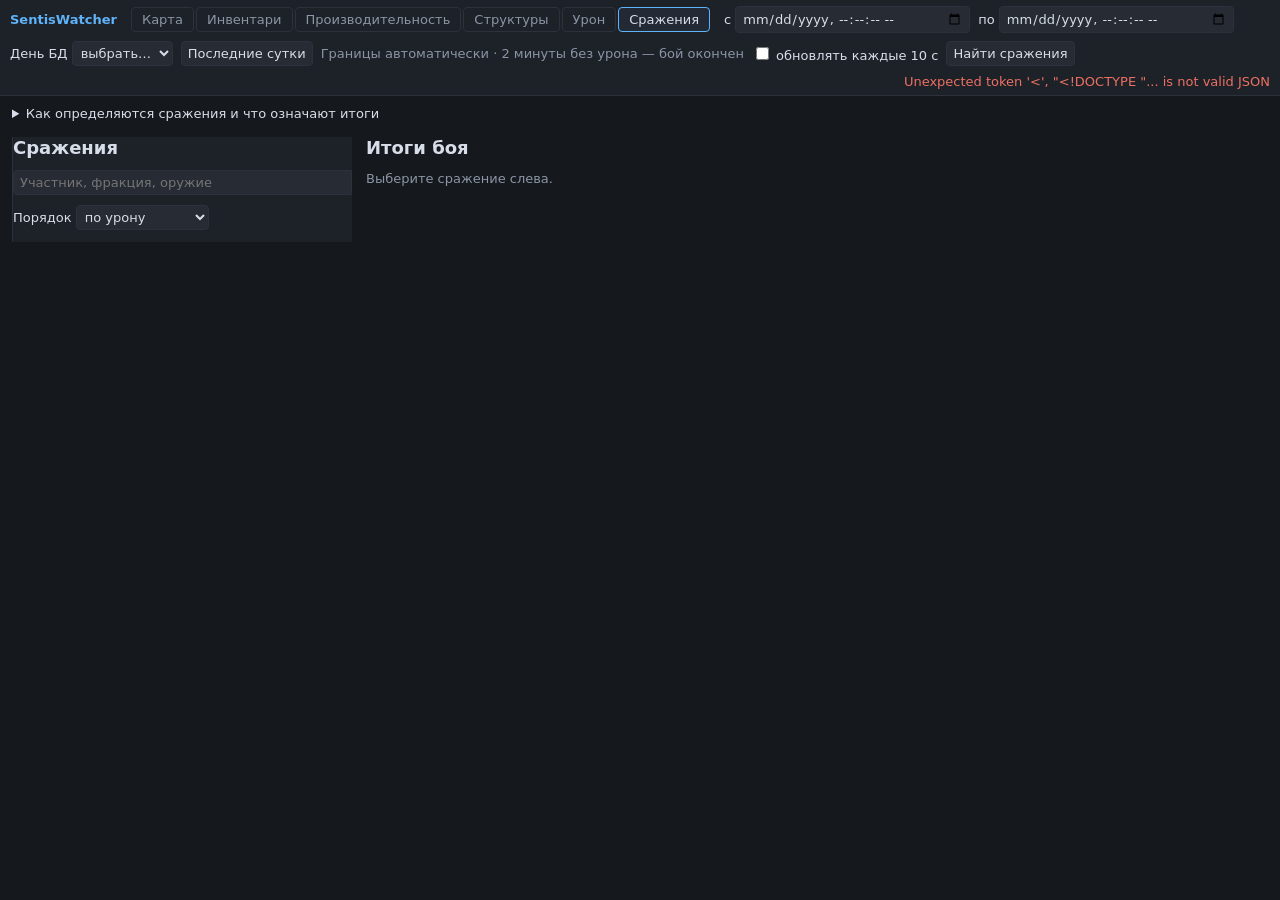
==== SentisWatcher/Web/battles.html @ 114a9abb "Battles: reports from the damage records, their economy, and a protected REST for the site battles.h" ====
<!doctype html>
<html lang="ru">
<head>
  <meta charset="utf-8">
  <title>SentisWatcher — Сражения</title>
  <meta name="viewport" content="width=device-width, initial-scale=1">
  <link rel="icon" type="image/svg+xml" href="favicon.svg">
  <link rel="stylesheet" href="style.css">
  <link rel="stylesheet" href="perf.css">
  <link rel="stylesheet" href="damage.css">
  <link rel="stylesheet" href="battles.css">
</head>
<body class="perf damage battles">
  <header>
    <div class="brand">SentisWatcher</div>
    <nav class="pages"><a href="index.html">Карта</a><a href="ledger.html">Инвентари</a><a href="perf.html">Производительность</a><a href="structures.html">Структуры</a><a href="damage.html">Урон</a><a class="here">Сражения</a></nav>
    <label>с <input id="from" type="datetime-local" step="1"></label>
    <label>по <input id="to" type="datetime-local" step="1"></label>
    <span id="zone" class="utc"></span>
    <label>День БД <select id="day"><option value="">выбрать…</option></select></label>
    <button id="lastDay">Последние сутки</button>
    <span class="utc">Границы автоматически · 2 минуты без урона — бой окончен</span>
    <label><input id="live" type="checkbox"> обновлять каждые 10 с</label>
    <button id="reload">Найти сражения</button>
    <div id="status" class="status" role="status"></div>
  </header>
  <main><section class="board">
    <details class="panel"><summary>Как определяются сражения и что означают итоги</summary>
      <p>Бой начинается с урона или вражеского распила по врагу либо нейтралу (без зверей). Пока продолжается связанный урон, бой продлевается. Через 2 минуты тишины он считается завершённым; последняя точка урона и момент завершения показаны отдельно. Попадания объединяются по месту (до 5 км), чтобы не склеивать бои на разных концах мира.</p>
      <p>Связанный сопутствующий урон участникам и их объектам тоже продлевает бой, даже если источник неизвестен. Собственный распил, погода, выстрелы без цели, убийства и разрушения без нового урона не продлевают его. Неоднозначное событие не приписывается двум боям. Фракция — на момент записи, «неизвестна» в старой БД не означает «без фракции».</p>
      <p>Выбранный интервал (до 7 суток) только отбирает бои. Полные границы находятся автоматически, в том числе в соседних суточных БД. Защитный предел поиска — 31 сутки; при его достижении будет предупреждение. Время событий свёрнуто за 2 секунды. Имена объектов — последние известные за день. Победитель и стоимость потерь не вычисляются.</p>
    </details>
    <div class="battle-layout">
      <aside class="panel">
        <h2>Сражения <span id="count" class="dim"></span></h2>
        <input id="search" type="search" placeholder="Участник, фракция, оружие" aria-label="Поиск сражения">
        <label>Порядок <select id="sort"><option value="damage">по урону</option><option value="time">сначала новые</option></select></label>
        <div id="battleList"></div>
      </aside>
      <article id="report" class="panel"><h2>Итоги боя</h2><p class="dim">Выберите сражение слева.</p></article>
    </div>
  </section></main>
  <script type="module" src="battles.js"></script>
</body>
</html>
---- SentisWatcher/Web/style.css ----
:root {
  --bg: #15181d;
  --panel: #1d2128;
  --line: #2c323c;
  --text: #d8dee9;
  --dim: #8b95a5;
  --accent: #5fb3f9;
  --good: #58d68d;
  --bad: #ec7063;
  font-family: "Segoe UI", system-ui, sans-serif;
  font-size: 13px;
}

* { box-sizing: border-box; }
html, body { margin: 0; height: 100%; background: var(--bg); color: var(--text); overflow: hidden; }
body { display: grid; grid-template-rows: auto 1fr auto; height: 100vh; }

input, select, button {
  background: #262b34; color: var(--text); border: 1px solid var(--line); border-radius: 4px;
  padding: 4px 6px; font: inherit;
}
button { cursor: pointer; }
button:hover { border-color: var(--accent); }
input[type=number] { width: 80px; }

header {
  display: flex; align-items: center; gap: 8px; padding: 6px 10px; background: var(--panel);
  border-bottom: 1px solid var(--line); flex-wrap: wrap;
}
.brand { font-weight: 600; color: var(--accent); margin-right: 6px; }
.pages { display: flex; gap: 2px; margin-right: 6px; }
.pages a { padding: 4px 10px; border: 1px solid var(--line); border-radius: 4px; color: var(--dim); text-decoration: none; }
.pages a:hover { border-color: var(--accent); color: var(--text); }
.pages a.here { color: var(--text); border-color: var(--accent); background: #232a36; cursor: default; }
.search { position: relative; display: flex; }
#search { width: 300px; border-radius: 4px 0 0 4px; }
.search .open { border-radius: 0 4px 4px 0; border-left: none; padding: 4px 8px; }
.dropdown {
  position: absolute; top: 100%; left: 0; width: 460px; max-height: 70vh; overflow: auto; z-index: 10;
  background: var(--panel); border: 1px solid var(--line); border-radius: 4px; margin-top: 2px;
  box-shadow: 0 6px 18px #0008;
}
.dropdown .head { padding: 6px 8px 3px; color: var(--dim); font-size: 11px; text-transform: uppercase; letter-spacing: .04em; cursor: default; }
.dropdown .opt { padding: 5px 8px; cursor: pointer; display: flex; gap: 8px; align-items: baseline; }
.dropdown .opt:hover, .dropdown .opt.active { background: #2a3140; }
.dropdown .opt .n { flex: 1; overflow: hidden; text-overflow: ellipsis; white-space: nowrap; }
.dropdown .opt .c { color: var(--dim); font-size: 11px; white-space: nowrap; }
.dropdown .opt.tracked .n::after { content: " ✓"; color: var(--good); }
.dropdown .none { padding: 6px 8px; color: var(--dim); }
.utc { color: var(--dim); }
.status { margin-left: auto; color: var(--dim); max-width: 45%; white-space: nowrap; overflow: hidden; text-overflow: ellipsis; }
.status.error { color: var(--bad); white-space: normal; }

main { display: grid; grid-template-columns: 1fr 420px; min-height: 0; }
#view { position: relative; min-width: 0; min-height: 0; overflow: hidden; }
#view canvas { display: block; }
aside { background: var(--panel); border-left: 1px solid var(--line); display: flex; flex-direction: column; min-height: 0; }
.tabs { display: flex; border-bottom: 1px solid var(--line); }
.tabs button { flex: 1; border: none; border-radius: 0; background: transparent; padding: 8px 4px; color: var(--dim); }
.tabs button.active { color: var(--text); border-bottom: 2px solid var(--accent); }
.tab { display: none; padding: 8px; overflow: auto; flex: 1; min-height: 0; }
.tab.active { display: block; }
.row { display: flex; gap: 6px; align-items: center; margin-bottom: 8px; flex-wrap: wrap; }
.row input[type=search] { flex: 1; }
.hint { color: var(--dim); margin-top: 0; }
.check { display: block; margin-top: 8px; color: var(--dim); }

.track {
  display: flex; align-items: center; gap: 8px; padding: 6px; border: 1px solid var(--line); border-radius: 4px;
  margin-bottom: 6px; cursor: pointer;
}
.track.selected { border-color: var(--accent); background: #232a36; }
.swatch { width: 12px; height: 12px; border-radius: 50%; flex: none; }
.track .name { flex: 1; overflow: hidden; text-overflow: ellipsis; white-space: nowrap; }
.track .meta { color: var(--dim); font-size: 11px; }
.track .x { border: none; background: none; color: var(--dim); padding: 0 4px; }

.list .item { padding: 5px 6px; border-bottom: 1px solid var(--line); cursor: pointer; line-height: 1.35; }
.list .item:hover { background: #232a36; }
.list .item.now { background: #2b3446; }
.list .item.later { opacity: 0.5; }
.list .item.away { opacity: 0.6; cursor: default; }
.item .when { color: var(--dim); font-family: Consolas, monospace; font-size: 11px; }
.item .kind { display: inline-block; padding: 0 5px; border-radius: 3px; color: #111; font-size: 11px; font-weight: 600; margin: 0 4px; }
.item .detail { color: var(--dim); word-break: break-word; }
.item button { float: right; padding: 1px 6px; font-size: 11px; }
.item button:disabled { opacity: 0.6; cursor: default; border-color: var(--line); }

.inv { border: 1px solid var(--line); border-radius: 4px; margin-bottom: 8px; }
.inv h4 { margin: 0; padding: 6px 8px; background: #232a36; font-weight: 600; display: flex; justify-content: space-between; gap: 8px; }
.inv h4 .meta { color: var(--dim); font-weight: normal; font-size: 11px; }
.inv table { width: 100%; border-collapse: collapse; }
.inv td { padding: 3px 8px; border-top: 1px solid var(--line); }
.inv td.amount, .inv td.diff { text-align: right; font-family: Consolas, monospace; white-space: nowrap; }
.inv .plus { color: var(--good); }
.inv .minus { color: var(--bad); }
.inv tr.gone td { color: var(--bad); text-decoration: line-through; }
.inv .empty { color: var(--dim); padding: 6px 8px; }
.inv .volume { color: var(--dim); font-size: 11px; padding: 4px 8px; }

footer {
  display: grid; grid-template-columns: auto auto auto 190px 1fr; gap: 8px; align-items: center; padding: 6px 10px;
  background: var(--panel); border-top: 1px solid var(--line);
}
#play { width: 36px; }
.live { display: flex; gap: 4px; align-items: center; white-space: nowrap; }
.live label { display: flex; gap: 4px; align-items: center; cursor: pointer; }
body.is-live .live label { color: #58d68d; }
body.is-live .clock::after { content: ' ● live'; color: #58d68d; font-size: 11px; }
.clock { font-family: Consolas, monospace; font-size: 14px; }
.timeline-wrap { position: relative; min-width: 0; }
#timeline { width: 100%; height: 72px; cursor: crosshair; display: block; }
.rangebar { position: absolute; top: -34px; display: flex; gap: 4px; z-index: 5; transform: translateX(-50%); }
.rangebar button { background: #2b3446; border-color: var(--accent); white-space: nowrap; }

.tip {
  position: fixed; z-index: 20; max-width: 420px; background: #0e1116ee; border: 1px solid var(--line);
  border-radius: 4px; padding: 6px 8px; pointer-events: none; line-height: 1.35;
}
.hud {
  position: absolute; left: 10px; bottom: 10px; z-index: 3; pointer-events: none;
  background: #0e1116c8; border: 1px solid var(--line); border-radius: 4px; padding: 6px 9px; line-height: 1.45;
  font-size: 12px;
}
.hud b { color: #fff; font-weight: 600; }
.layers { position: absolute; left: 10px; top: 10px; z-index: 3; display: flex; }
.layers button { border-radius: 0; background: #0e1116d8; padding: 4px 10px; }
.layers button:first-child { border-radius: 4px 0 0 4px; }
.layers button:last-child { border-radius: 0 4px 4px 0; }
.layers button + button { border-left: none; }
.layers button.active { background: #2b3446; border-color: var(--accent); color: #fff; }
.item button.untrack { color: #f1948a; }
.list .item.owned { border-left: 3px solid transparent; padding-left: 7px; }
.eventlegend { position: absolute; right: 10px; top: 10px; z-index: 3; background: #0e1116c8; border: 1px solid var(--line);
  border-radius: 4px; padding: 6px 9px; font-size: 12px; line-height: 1.5; max-height: 60%; overflow: auto; }
.eventlegend[hidden] { display: none; }
.eventlegend .title { color: var(--dim); font-size: 11px; text-transform: uppercase; letter-spacing: .04em; margin-bottom: 2px; }
.eventlegend .dot { display: inline-block; width: 9px; height: 9px; border-radius: 50%; margin-right: 6px; border: 1px solid #000; vertical-align: -1px; }
.eventlegend .n { color: var(--dim); font-size: 11px; }
.hud .hudcheck { display: block; margin-top: 4px; color: var(--dim); pointer-events: auto; cursor: pointer; }
.hud .hudcheck input { margin: 0 4px 0 0; vertical-align: -2px; }
.hud .hudspeed { display: flex; align-items: center; gap: 6px; margin-top: 4px; color: var(--dim); pointer-events: auto; }
.hud .hudspeed input { width: 120px; margin: 0; cursor: pointer; }
.hud .hudspeed span { min-width: 40px; color: #d8dee9; }
.hud .keys { color: #6b7584; font-size: 11px; margin-top: 2px; }
.swatch.inline { display: inline-block; width: 9px; height: 9px; margin-right: 4px; vertical-align: 0; }
.hud .scale { display: flex; align-items: center; gap: 8px; margin-top: 3px; color: var(--dim); }
.hud .bar { height: 6px; border: 2px solid #d8dee9; border-top: none; }
.label3d.planet { color: #cfd8e3; font-size: 12px; font-weight: 600; transform: translate(-50%, -50%); text-align: center; }
.label3d { position: absolute; color: #fff; font-size: 11px; pointer-events: none; text-shadow: 0 0 3px #000, 0 0 2px #000; white-space: nowrap; transform: translate(8px, -8px); }

.check.inline { display: inline-block; margin: 0; }
.list .item .count { float: right; color: var(--dim); font-size: 11px; margin-left: 6px; }
.list .item .count.hot { color: #f5b041; }
.list .head { padding: 8px 6px 4px; color: var(--dim); font-size: 11px; text-transform: uppercase; letter-spacing: .04em; }
.list .more { padding: 6px; color: var(--dim); }
.rangebar[hidden] { display: none; }
---- SentisWatcher/Web/perf.css ----
/* the performance page: on top of style.css */
body.perf { grid-template-rows: auto 1fr; }
body.perf main { display: block; overflow: auto; }
.board { padding: 10px 12px 30px; max-width: 1600px; }
.dim { color: var(--dim); font-weight: normal; }
.summary { display: flex; flex-wrap: wrap; gap: 8px; margin-bottom: 10px; }
.summary .card { border: 1px solid var(--line); border-radius: 4px; background: #181c22; padding: 6px 10px; min-width: 150px; }
.summary .card .k { color: var(--dim); font-size: 11px; text-transform: uppercase; letter-spacing: .04em; }
.summary .card .v { font-size: 18px; font-family: Consolas, monospace; }
.summary .card .v.bad { color: var(--bad); }
.summary .card .s { color: var(--dim); font-size: 11px; }
.panel { margin-bottom: 16px; }
.panel h3 { font-size: 14px; margin: 4px 0 4px; font-weight: 600; }
/* a panel folds at its title (the performance page): the title stays, the rest goes */
.panel.folds > h3 { cursor: pointer; user-select: none; }
.panel.folds > h3::before { content: '▾'; display: inline-block; width: 14px; color: var(--dim); }
.panel.folds.folded > h3::before { content: '▸'; }
.panel.folds.folded > :not(h3) { display: none; }
.panel.folds.folded > h3 > .dim { display: none; }
.panel.folds.folded { margin-bottom: 4px; }
/* two charts in a line, half the width each; one under the other on a narrow screen */
.pair { display: grid; grid-template-columns: 1fr 1fr; gap: 16px; }
.pair > .panel { min-width: 0; }
/* the two titles a line each, so the charts stand level */
.pair > .panel > h3 { white-space: nowrap; overflow: hidden; text-overflow: ellipsis; }
@media (max-width: 900px) { .pair { grid-template-columns: 1fr; } }
.panel canvas { width: 100%; height: 220px; display: block; background: #181c22; border: 1px solid var(--line); border-radius: 4px; cursor: crosshair; }
#cBlocks { height: 260px; }
.legend { display: flex; flex-wrap: wrap; gap: 4px 12px; margin-top: 5px; }
.legend label { display: flex; align-items: center; gap: 5px; cursor: pointer; color: var(--dim); white-space: nowrap; }
.legend label.on { color: var(--text); }
.legend .sw { width: 10px; height: 10px; border-radius: 2px; flex: none; }
.legend input { display: none; }
.legend .d { font-family: Consolas, monospace; font-size: 11px; }
.tabs { display: flex; gap: 4px; margin: 4px 0 6px; flex-wrap: wrap; }
.tabs button.on { border-color: var(--accent); color: var(--accent); }
table.load { border-collapse: collapse; width: 100%; max-width: 1100px; margin-top: 6px; }
table.load th { text-align: left; color: var(--dim); font-weight: normal; font-size: 11px; text-transform: uppercase; letter-spacing: .04em; padding: 3px 8px; border-bottom: 1px solid var(--line); }
table.load td { padding: 3px 8px; border-bottom: 1px solid #22272f; white-space: nowrap; }
table.load td.n { font-family: Consolas, monospace; text-align: right; }
table.load td.name { white-space: normal; }
table.load th.n { text-align: right; }
table.load .share { position: relative; min-width: 140px; }
table.load .share i { position: absolute; left: 0; top: 4px; bottom: 4px; background: #5fb3f944; border-radius: 2px; }
table.load .share span { position: relative; }
table.load td.bad { color: var(--bad); }
.rangebar.floating { position: fixed; transform: translateX(-50%); display: flex; gap: 4px; z-index: 15; }
.rangebar.floating button { background: #232a36; border-color: var(--accent); white-space: nowrap; }
.tip {
  position: fixed; z-index: 20; pointer-events: none; background: #11151bee; border: 1px solid var(--line);
  border-radius: 4px; padding: 6px 8px; font-size: 12px; white-space: nowrap;
}
.tip .t { color: var(--dim); margin-bottom: 3px; }
.tip .r { display: flex; gap: 8px; justify-content: space-between; }
.tip .r b { font-family: Consolas, monospace; font-weight: normal; }
.tip .sw { display: inline-block; width: 8px; height: 8px; border-radius: 2px; margin-right: 5px; }
table.load a { color: var(--accent); text-decoration: none; }
.rangebar[hidden] { display: none !important; }
/* the detailed measurement's controls in the header */
.burst { display: inline-flex; align-items: center; gap: 4px; }
.burst .on { color: var(--accent); font-family: Consolas, monospace; white-space: nowrap; }
.burst button#burstStop { border-color: var(--bad); color: var(--bad); }
table.load td.parts { white-space: normal; color: var(--dim); }
table.load td.parts b { color: var(--text); font-weight: normal; }
/* the clusters of the physics: small charts, five a row */
.cluster-grid { display: grid; grid-template-columns: repeat(5, minmax(0, 1fr)); gap: 8px; }
@media (max-width: 1400px) { .cluster-grid { grid-template-columns: repeat(3, minmax(0, 1fr)); } }
@media (max-width: 800px) { .cluster-grid { grid-template-columns: repeat(2, minmax(0, 1fr)); } }
.cluster-cell[hidden] { display: none; }
.cluster-cell { min-width: 0; border: 1px solid var(--line); border-radius: 4px; padding: 4px; }
.cluster-cell.detached { border-color: #3fb6c9; }
.cluster-cell canvas { width: 100%; height: 130px; display: block; }
.cluster-title { font-size: 12px; white-space: nowrap; overflow: hidden; text-overflow: ellipsis; margin-bottom: 2px; }
.cluster-title .dim { font-size: 11px; }
#clustersPanel[hidden] { display: none; }
---- SentisWatcher/Web/damage.css ----
/* the damage page: on top of style.css and perf.css */
#cDamage { height: 240px; }
.chartwrap { position: relative; }
.chartwrap .rangebar { position: absolute; top: 6px; transform: translateX(-50%); display: flex; gap: 4px; z-index: 5; }
.chartwrap .rangebar button { background: #232a36; border-color: var(--accent); white-space: nowrap; }
body.damage select { background: #262b34; color: var(--text); border: 1px solid var(--line); border-radius: 4px; padding: 3px 4px; }
.kind { display: inline-block; padding: 0 6px; border-radius: 3px; font-size: 11px; margin-right: 4px; color: #11151b; }
.kind.player { background: #5fb3f9; }
.kind.bot { background: #f5b041; }
.kind.animal { background: #ec7063; }
.kind.npc { background: #af7ac5; }
.kind.none { background: #8b95a5; }
.rel { font-size: 11px; color: var(--dim); }
.rel.enemy { color: var(--bad); }
.rel.own { color: var(--good); }
table.load td.weapons { white-space: normal; color: var(--dim); font-size: 11px; max-width: 380px; }
.rangebar[hidden] { display: none !important; }
---- SentisWatcher/Web/battles.css ----
.battles .battle-layout { display:grid; grid-template-columns:340px minmax(0,1fr); gap:14px; align-items:start; }
.battles main { overflow:auto; }
.battles .board { width:100%; box-sizing:border-box; }
.battles #economy .section-heading { display:flex; justify-content:space-between; gap:12px; flex-wrap:wrap; align-items:center; }
.battles #economy select { max-width:100%; }
.battles #economy tfoot { font-weight:bold; }
.battles #economy th:not(:first-child), .battles #economy td:not(:first-child) { text-align:right; }
.battles #economy .small { font-size:12px; margin:10px 0; }
.battles .panel { min-width:0; }
.battles h2 { margin:0 0 12px; font-size:18px; }
.battles h3 { margin-top:22px; }
.battles #search { width:100%; box-sizing:border-box; margin-bottom:10px; }
.battles #battleList { max-height:72vh; overflow:auto; margin-top:12px; }
.battles .battle { display:block; width:100%; text-align:left; white-space:normal; padding:12px; margin-bottom:8px; border:1px solid #323b49; border-radius:6px; background:#1b222e; color:#d8dee9; cursor:pointer; }
.battles .battle.selected { border-color:#5fb3f9; background:#23344a; }
.battles .battle span { display:block; margin-top:5px; }
.battles .battle small { color:#9ba8bb; }
.battles .table-scroll { overflow:auto; max-height:58vh; }
.battles .load td { white-space:normal; }
.battles .load .n { white-space:nowrap; }
.battles .load small { display:block; color:#9ba8bb; }
.battles .warn { color:#f5b041; }
.battles .report-tools { display:flex; gap:12px; flex-wrap:wrap; align-items:center; margin:12px 0; }
.battles .battle-chart { width:100%; min-width:0; }
.battles #battleTimeline { width:100%; height:240px; background:#171d26; display:block; overflow:visible; cursor:crosshair; }
.battles #battleTimeline text { fill:#a7b5c8; font:11px Consolas, monospace; }
.battles #battleTimeline [tabindex]:focus { outline:1px solid #f5b041; }
.battles .battle-chart-tip { position:fixed; z-index:1000; pointer-events:none; white-space:pre-line; background:#0e1520; color:#e0e8f5; border:1px solid #5b6c85; border-radius:5px; padding:10px 12px; max-width:min(420px, calc(100vw - 40px)); box-shadow:0 3px 15px #0008; font-size:12px; }
.battles .battle-chart-legend { display:flex; flex-wrap:wrap; gap:16px; margin:8px 0; font-size:12px; color:#a7b5c8; }
.battles .battle-chart-legend i { display:inline-block; width:10px; height:10px; margin-right:5px; }
.battles .battle-chart-legend .combat { background:#5fb3f9; }
.battles .battle-chart-legend .context { background:#687d91; }
.battles .battle-chart-legend .jump { background:#c39bd3; transform:rotate(45deg); }
.battles .person { cursor:pointer; }
.battles .person:hover { background:#23344a; }
.battles summary { cursor:pointer; }
.battles details p { max-width:1200px; line-height:1.5; }
@media(max-width:1050px) { .battles .battle-layout { grid-template-columns:1fr; } .battles #battleList { max-height:35vh; } }
#economy h3{margin-bottom:12px}#economy .small{margin:10px 0}
#economy .economy-matrix th,#economy .economy-matrix td{min-width:150px;text-align:right}#economy .economy-matrix th:first-child{min-width:200px;text-align:left;position:sticky;left:0;background:#0b1219;z-index:1}#economy .economy-matrix thead th{white-space:normal;overflow-wrap:anywhere;vertical-align:top}#economy .economy-matrix thead small{display:block;font-weight:400}#economy .economy-matrix tbody th{white-space:normal;font-size:13px;font-weight:400;border-top:0;border-bottom:1px solid #738a9c44}#economy .economy-matrix tfoot th,#economy .economy-matrix tfoot td{font-weight:700;background:#15232d;white-space:nowrap}
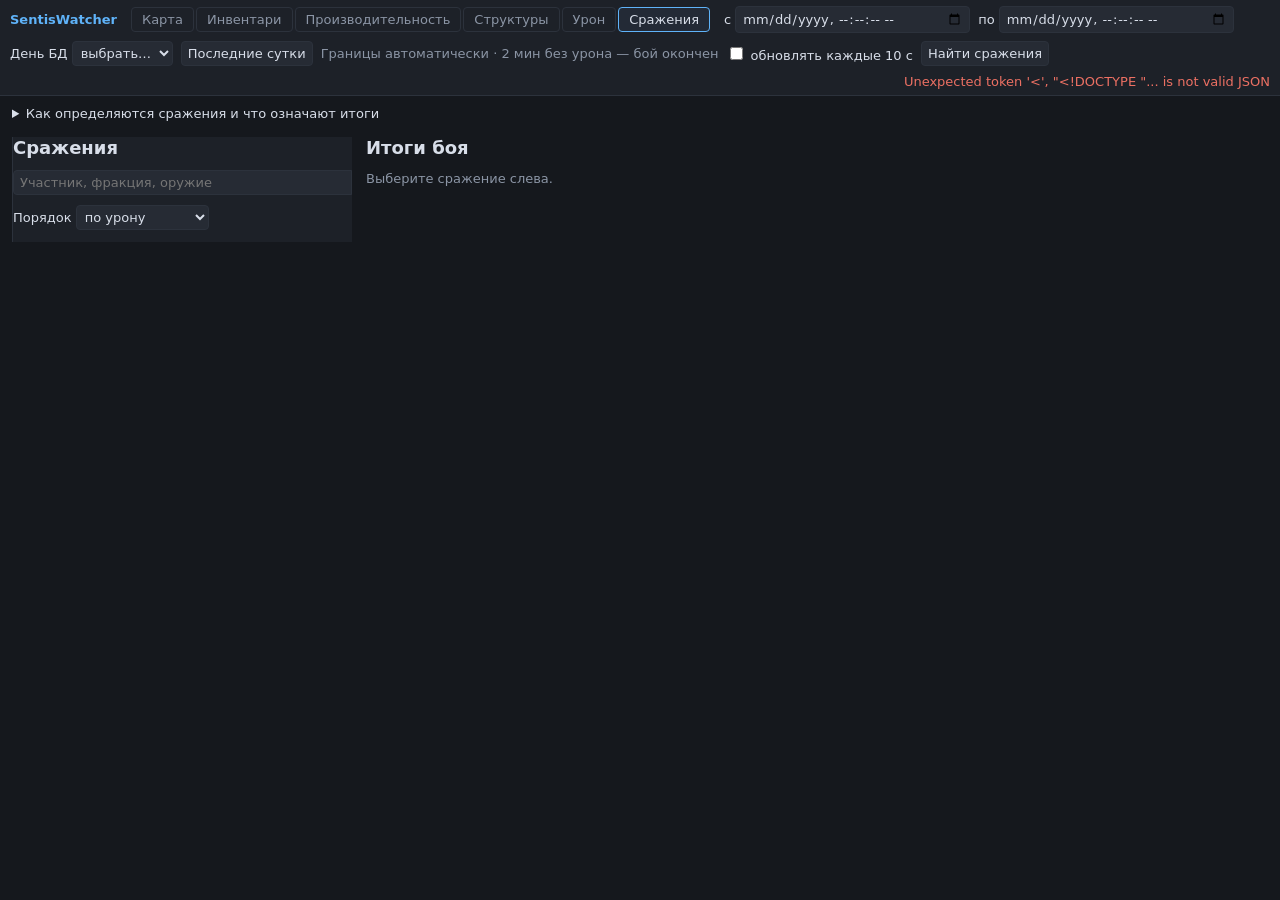
==== commit 3df6f0fe: "Battles: the silence that ends a battle is a setting (BattleEndMinutes, 1-30, 2 by default) Battles " ====
--- a/SentisWatcher/Web/battles.html
+++ b/SentisWatcher/Web/battles.html
@@ -19,14 +19,14 @@
     <span id="zone" class="utc"></span>
     <label>День БД <select id="day"><option value="">выбрать…</option></select></label>
     <button id="lastDay">Последние сутки</button>
-    <span class="utc">Границы автоматически · 2 минуты без урона — бой окончен</span>
+    <span class="utc">Границы автоматически · <span class="gap">2 мин</span> без урона — бой окончен</span>
     <label><input id="live" type="checkbox"> обновлять каждые 10 с</label>
     <button id="reload">Найти сражения</button>
     <div id="status" class="status" role="status"></div>
   </header>
   <main><section class="board">
     <details class="panel"><summary>Как определяются сражения и что означают итоги</summary>
-      <p>Бой начинается с урона или вражеского распила по врагу либо нейтралу (без зверей). Пока продолжается связанный урон, бой продлевается. Через 2 минуты тишины он считается завершённым; последняя точка урона и момент завершения показаны отдельно. Попадания объединяются по месту (до 5 км), чтобы не склеивать бои на разных концах мира.</p>
+      <p>Бой начинается с урона или вражеского распила по врагу либо нейтралу (без зверей). Пока продолжается связанный урон, бой продлевается. Через <span class="gap">2 мин</span> тишины он считается завершённым; последняя точка урона и момент завершения показаны отдельно. Попадания объединяются по месту (до 5 км), чтобы не склеивать бои на разных концах мира.</p>
       <p>Связанный сопутствующий урон участникам и их объектам тоже продлевает бой, даже если источник неизвестен. Собственный распил, погода, выстрелы без цели, убийства и разрушения без нового урона не продлевают его. Неоднозначное событие не приписывается двум боям. Фракция — на момент записи, «неизвестна» в старой БД не означает «без фракции».</p>
       <p>Выбранный интервал (до 7 суток) только отбирает бои. Полные границы находятся автоматически, в том числе в соседних суточных БД. Защитный предел поиска — 31 сутки; при его достижении будет предупреждение. Время событий свёрнуто за 2 секунды. Имена объектов — последние известные за день. Победитель и стоимость потерь не вычисляются.</p>
     </details>
